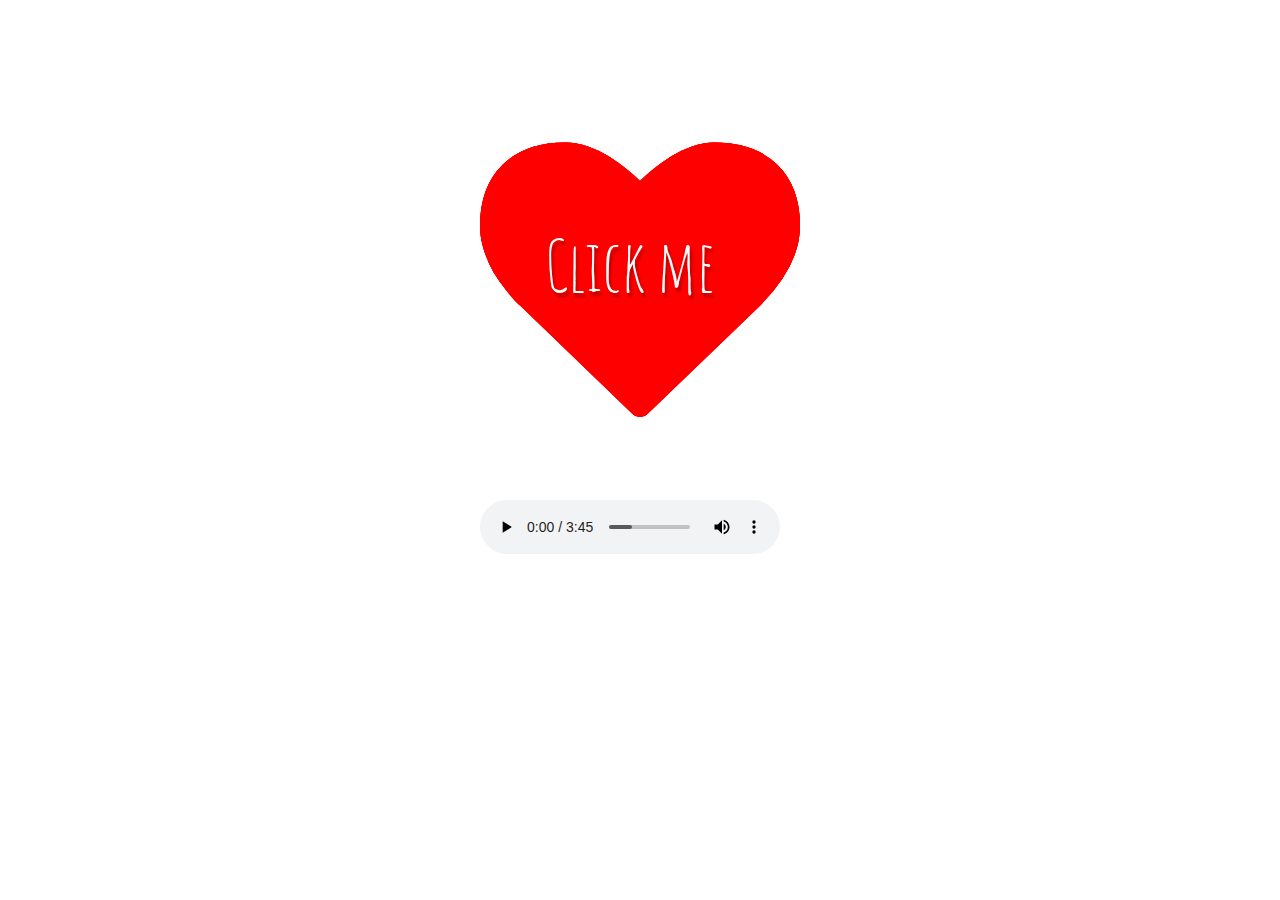
==== index.html @ 4d7f488c "Add files via upload" ====
<html>
<head>
  <title>Te amo anel</title>
  <meta name="description" content="Una página web dedicada a mi amor">
  <link rel="stylesheet" href="style.css">
</head>
<body>
  <div class="overlay">
    <div class="container">
      <header>
        <span class="icon">
          <span class="icon2"></span>
          <span class="title">Click me</span>
        </span>
      </header>
      <main>
        <div class="text">
          <span class="close" title="Close"><i class="fa fa-times"></i></span>
            <h1>Te Amo Mucho
            <br>
            ¿Quisieras ser mi san valentin este 14/02/2025?
            </h1>
          <h2>De Michel</h2>
          <h3>-</h3>
        </div>
      </main>
      <br>
      <br>
      <br>
      <footer>
        <audio controls loop>
            <source src="oraia.mp3" type="audio/mp3">
            Tu navegador no soporta la etiqueta de audio.
        </audio>
      </footer>
    </div>
  </div>
  <script src="https://code.jquery.com/jquery-3.6.4.min.js"></script>
  <script src="script.js"></script>
</body>
</html>
---- style.css ----
@import url('https://use.fontawesome.com/releases/v5.8.0/css/all.css');
@import url('https://fonts.googleapis.com/css?family=Amatic+SC');
@import url('https://maxcdn.bootstrapcdn.com/font-awesome/4.3.0/css/font-awesome.min.css');

:root {
    --background-color: #fff;
    --font-color: #000;
    --font-family: 'Amatic SC', cursive;
    --icon-size: 20em;
    --icon-color: #ff0000;
    --title-size: 70px;
    --title-color: #fff;
    --text-size: 50px;
    --text-color: #fff;
}

* {
    box-sizing: border-box;
}

body {
    background: url(https://subtlepatterns.com/patterns/noise_lines.png);
    font-family: var(--font-family);
    overflow: hidden;
    color: var(--font-color);
}

.overlay {
    background: var(--background-color);
    position: absolute;
    top: 0;
    left: 0;
    right: 0;
    bottom: 0;
}

.container {
    position: relative;
    margin: 120px auto 0 auto;
    width: 320px;
}

.icon {
    display: block;
    width: 320px;
    height: 320px;
}

.open .icon {
    animation: open 4s;
    transform: scale(10);
}

.icon .title {
    position: absolute;
    top: 40%;
    left: 50%;
    margin-left: -95px;
    margin-top: -73px;
    z-index: 4;
    font-size: var(--title-size);
    font-family: var(--font-family);
    color: var(--title-color);
    cursor: pointer;
    text-shadow: 2px 4px 3px rgba(0, 0, 0, 0.3);
}

.open .icon .title {
    opacity: 0;
    transition: all 0.3s ease;
    top: -100px;
}

.icon::before,
.icon::after,
.icon2::before,
.icon2::after {
    position: absolute;
    top: 0;
    left: 0;
}

.icon::before,
.icon::after,
.icon2::before,
.icon2::after {
    display: block;
    font-size: var(--icon-size);
    color: var(--icon-color);
    content: "\f004";
    font-family: FontAwesome;
    text-rendering: auto;
    -webkit-font-smoothing: antialiased;
    -moz-osx-font-smoothing: grayscale;
}

.icon2::before,
.icon2::after {
    color: var(--icon-color);
}

.icon::before {
    z-index: 3;
}

.icon::after {
    animation: explode 4s infinite;
    -webkit-animation: explode 4s infinite;
}


.icon2::before {
    animation: explodeSmall 3s infinite;
    -webkit-animation: explodeSmall 3s infinite;
}

.icon2::after {
    animation: explodeSmall 2s infinite;
    -webkit-animation: explodeSmall 2s infinite;
}


.text {
    opacity: 0;
    position: absolute;
    top: -100px;
    width: 100%;
}

.open .text {
    top: 0;
    opacity: 1;
    animation: show 5s;
    -webkit-animation: show 5s;
}

.text .close {
    position: absolute;
    top: 0;
    right: 0;
    cursor: pointer;
    text-shadow: 2px 4px 3px rgba(0, 0, 0, 0.3);
}

.text h1,
.text h2,
.text h3 {
    text-shadow: 2px 4px 3px rgba(0, 0, 0, 0.3);
    text-align: center;
    font-weight: normal;
}

.text h1 {
    font-size: var(--text-size);
    color: var(--text-color);
}

.text h2 {
    font-size: calc(var(--text-size) * 0.6);
    color: var(--text-color);
}

.text h3 {
    font-size: calc(var(--text-size) * 0.4);
    color: var(--text-color);
}


@keyframes explode {
    from {
        transform: scale(1);
        opacity: 1;
    }

    to {
        transform: scale(1.6);
        opacity: 0;
    }
}

@-webkit-keyframes explode {
    from {
        transform: scale(1);
        opacity: 1;
    }

    to {
        transform: scale(1.6);
        opacity: 0;
    }
}

@keyframes explodeSmall {
    from {
        transform: scale(1);
        opacity: 1;
    }

    to {
        transform: scale(1.2);
        opacity: 0;
    }
}

@-webkit-keyframes explodeSmall {
    from {
        transform: scale(1);
        opacity: 1;
    }

    to {
        transform: scale(1.2);
        opacity: 0;
    }
}


@keyframes open {
    from {
        transform: scale(1);
    }

    to {
        transform: scale(10);
    }
}

@-webkit-keyframes open {
    from {
        transform: scale(1);
    }

    to {
        transform: scale(10);
    }
}

@keyframes show {
    from {
        opacity: 0;
        top: -100px;
    }

    to {
        opacity: 1;
        top: 0;
    }
}

@-webkit-keyframes show {
    from {
        opacity: 0;
        top: -100px;
    }

    to {
        opacity: 1;
        top: 0;
    }
}
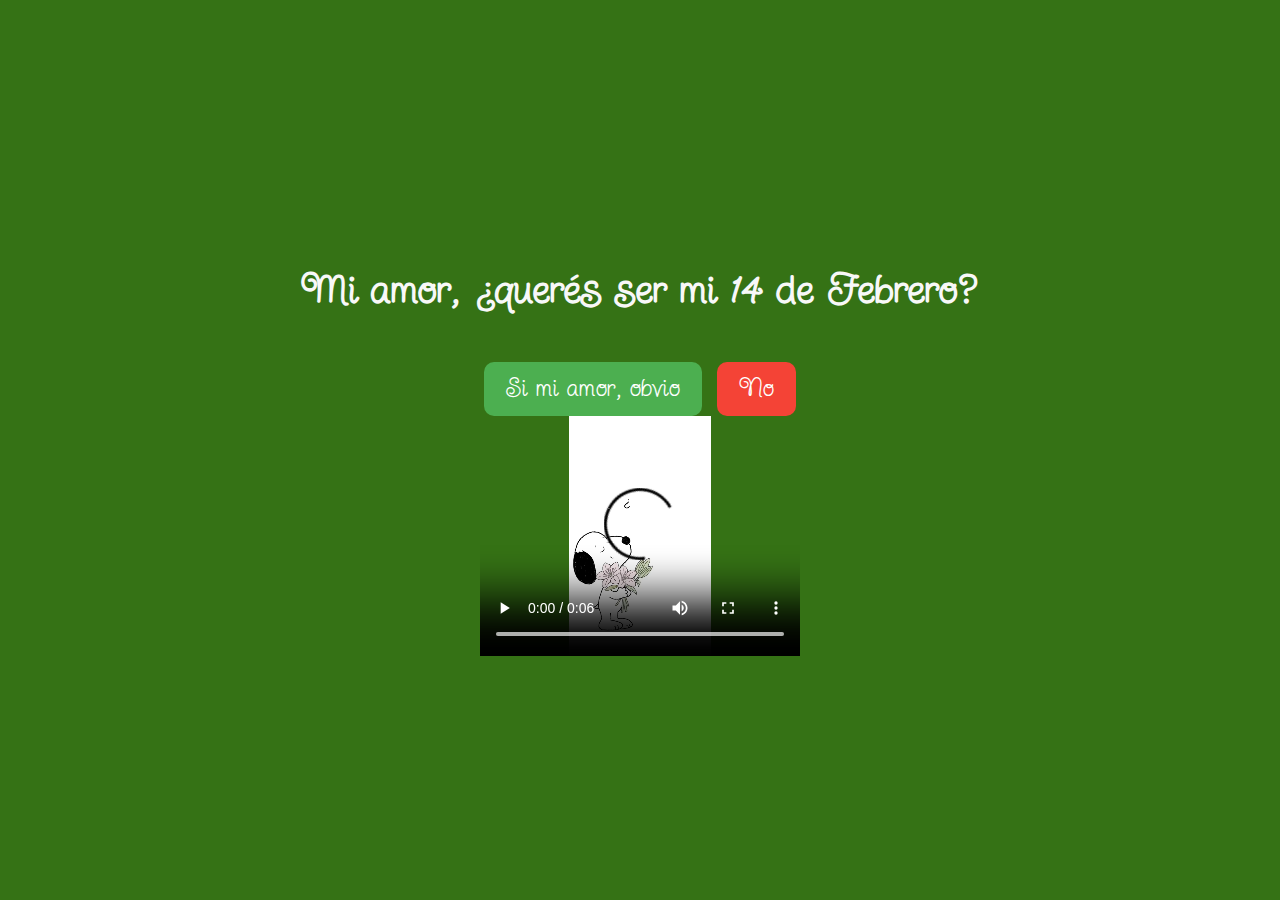
==== commit de16dd61: "Add files via upload" ====
--- a/index.html
+++ b/index.html
@@ -1,41 +1,28 @@
-<html>
+<!DOCTYPE html>
+<html lang="en">
 <head>
-  <title>Te amo anel</title>
-  <meta name="description" content="Una página web dedicada a mi amor">
-  <link rel="stylesheet" href="style.css">
+    <meta charset="UTF-8">
+    <meta name="viewport" content="width=device-width, initial-scale=1.0">
+    <title>Para el Amor de mi Vida</title>
+    <link rel="stylesheet" href="styles.css">
+    <link rel="preconnect" href="https://fonts.googleapis.com">
+    <link rel="preconnect" href="https://fonts.gstatic.com" crossorigin>
+    <link href="https://fonts.googleapis.com/css2?family=Twinkle+Star&display=swap" rel="stylesheet">
 </head>
 <body>
-  <div class="overlay">
-    <div class="container">
-      <header>
-        <span class="icon">
-          <span class="icon2"></span>
-          <span class="title">Click me</span>
-        </span>
-      </header>
-      <main>
-        <div class="text">
-          <span class="close" title="Close"><i class="fa fa-times"></i></span>
-            <h1>Te Amo Mucho
-            <br>
-            ¿Quisieras ser mi san valentin este 14/02/2025?
-            </h1>
-          <h2>De Michel</h2>
-          <h3>-</h3>
-        </div>
-      </main>
-      <br>
-      <br>
-      <br>
-      <footer>
-        <audio controls loop>
-            <source src="oraia.mp3" type="audio/mp3">
-            Tu navegador no soporta la etiqueta de audio.
-        </audio>
-      </footer>
+    <div class="contenedor">
+        <h1>Mi amor, ¿querés ser mi 14 de Febrero?</h1>
     </div>
-  </div>
-  <script src="https://code.jquery.com/jquery-3.6.4.min.js"></script>
-  <script src="script.js"></script>
+    <div class="botones">
+        <button class="si-boton" onclick="tocarsi()">Si mi amor, obvio</button>
+        <button class="no-boton" onclick="tocarno()">No</button>
+    </div>
+    <div class="videocontenedor">
+        <video id="miVideo" width="320" height="240" controls loop autoplay>
+            <source src="oraya.mp4" type="video/mp4">
+            Tu navegador no soporta el elemento de video.
+        </video>
+    </div>
+    <script src="script.js"></script>
 </body>
 </html>--- a/styles.css
+++ b/styles.css
@@ -0,0 +1,79 @@
+Body {
+    display: flex;
+    justify-content: center; 
+    align-items: center;
+    height: 100vh;
+    margin: 0;
+    background-color: #357215;
+    flex-direction: column;
+    font-family: "Twinkle Star", serif;
+    font-weight: 400;
+    font-style: normal;
+}
+
+.contenedor {
+    text-align: center;
+}
+
+h1 {
+    font-size: 2.5em;
+    color: #f8f8f8;
+}
+
+.botones {
+    margin-top: 20px;
+    
+}
+
+
+.si-boton {
+    font-size: 1.5em;
+    padding: 10px 20px;
+    margin-right: 10px;
+    background-color: #4caf50;
+    color: white;
+    border: 2px solid transparent;
+    border-radius: 10px;
+    cursor: pointer;
+    transition: .3s ease;
+    font-family: "Twinkle Star", serif;
+  font-weight: 400;
+  font-style: normal;
+  }
+  
+.no-boton {
+    font-size: 1.5em;
+    padding: 10px 20px;
+    background-color: #f44336;
+    color: white;
+    border: 2px solid transparent;
+    border-radius: 10px;
+    transition: .3s ease;
+    cursor: pointer;
+    font-family: "Twinkle Star", serif;
+  font-weight: 400;
+  font-style: normal;
+  }
+
+.si-boton:hover {
+    border: 2px solid #338d36;
+    box-shadow: 0 0 10px #338d36;
+    color: #50a753;
+    background-color: #2d7530;
+    transform:translateY(-7px)
+}
+
+.no-boton:hover {
+    border: 2px solid #f72718;
+    box-shadow: 0 0 10px #f72718;
+    color: #f72718;
+    background-color: #b4160b;
+    transform:translateY(-7px) ;
+}
+
+.gif_contenedor img {
+    max-width: 100%;
+    height: auto;
+    border-radius: 10px;
+    margin-top: 20px;
+  }